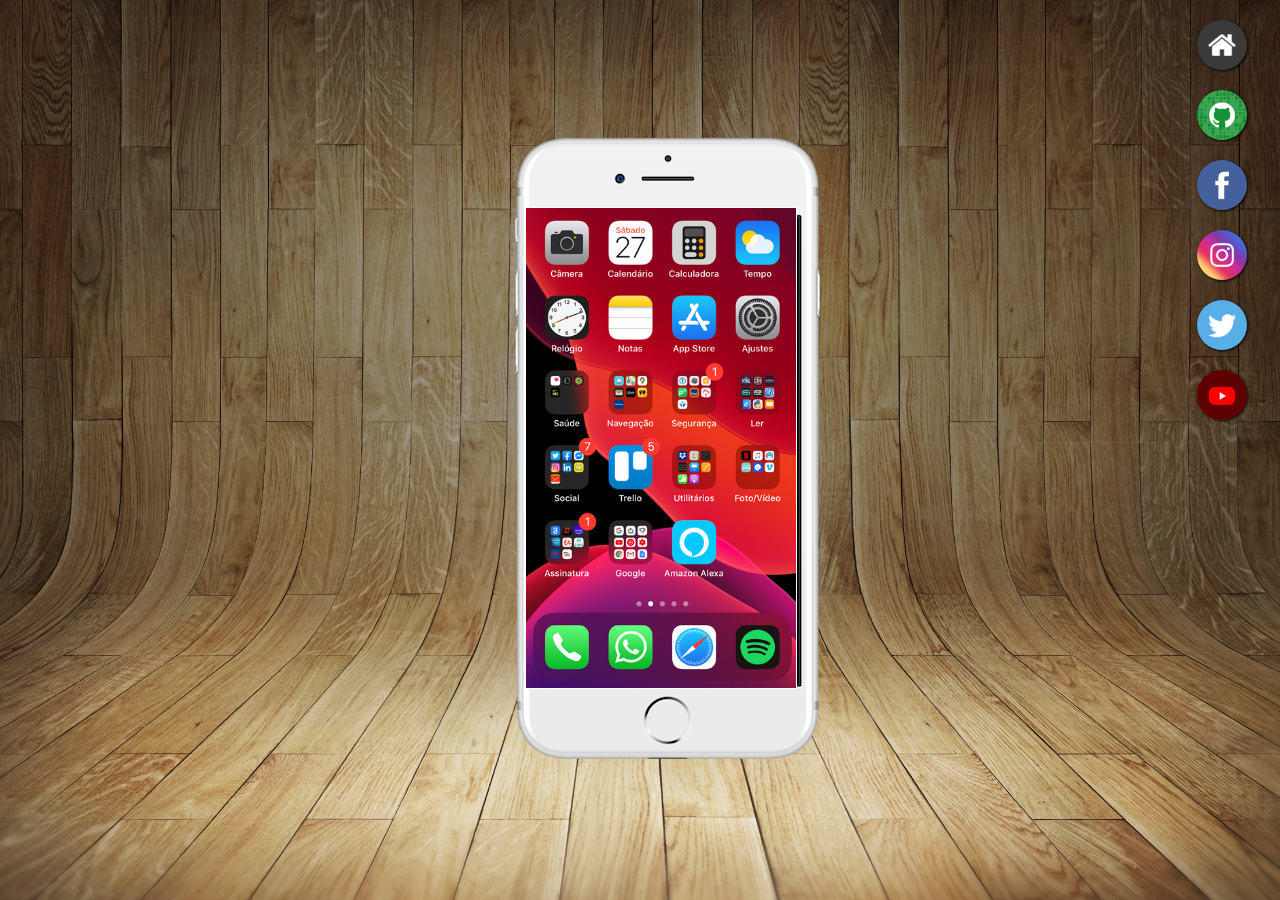
==== face.html @ e348c0af "new folder" ====
<!DOCTYPE html>
<html lang="pt-br">
<head>
    <meta charset="UTF-8">
    <meta name="viewport" content="width=device-width, initial-scale=1.0">
    <link rel="shortcut icon" href="favicon.ico" type="image/x-icon">
    <link rel="stylesheet" href="style.css">
    <title>Projeto iphone</title>
</head>
<body>
    <div class="celular">
        <img src="imagens/frame-iphone.png" alt="iphone">
    </div>

    <div class="tags">
        <a href=""><img  class="logo" src="imagens/logo-home.jpg" alt=""></a>
        <a href="#"><img  class="logo" src="imagens/logo-github.jpg" alt=""></a>
        <a href="#"><img  class="logo" src="imagens/logo-facebook.jpg" alt=""></a>
        <a href="#"><img  class="logo" src="imagens/logo-instagram.jpg" alt=""></a>
        <a href="#"><img  class="logo" src="imagens/logo-twitter.jpg" alt=""></a>
        <a href="#"><img  class="logo" src="imagens/logo-youtube.jpg" alt=""></a>
    </div>

    <iframe></iframe>
</body>
</html>
---- style.css ----
@charset "utf-8";

body{
    position: relative;
    margin: 0px;
    background-image: url(imagens/fundo-madeira.jpg);
    background-repeat: no-repeat;
    background-size: cover;
}

.celular{
    position: absolute;
    top: 15vh;
    left: 40vw;
}

.tags{
    position: absolute;
    right: 1vw;
}

.logo{
    margin: 20px;
    display: block;
    height: 50px;
    width: 50px;
    border-radius: 50%;
    box-shadow: 1px 1px 3px black;
}

.logo:hover{
    border: 1px solid white;
    box-shadow: 1px 1px 8px white;
    height: 60px;
    width: 60px;
    transition: 0.5s;
}

iframe{
    position: absolute;
    top: 23vh;
    left: 41vw; 
    height: 480px;
    width: 270px;
    background-image: url(imagens/tela-home.jpg);
    background-repeat: no-repeat;
    background-size: cover;
    border: 1px solid white;

}
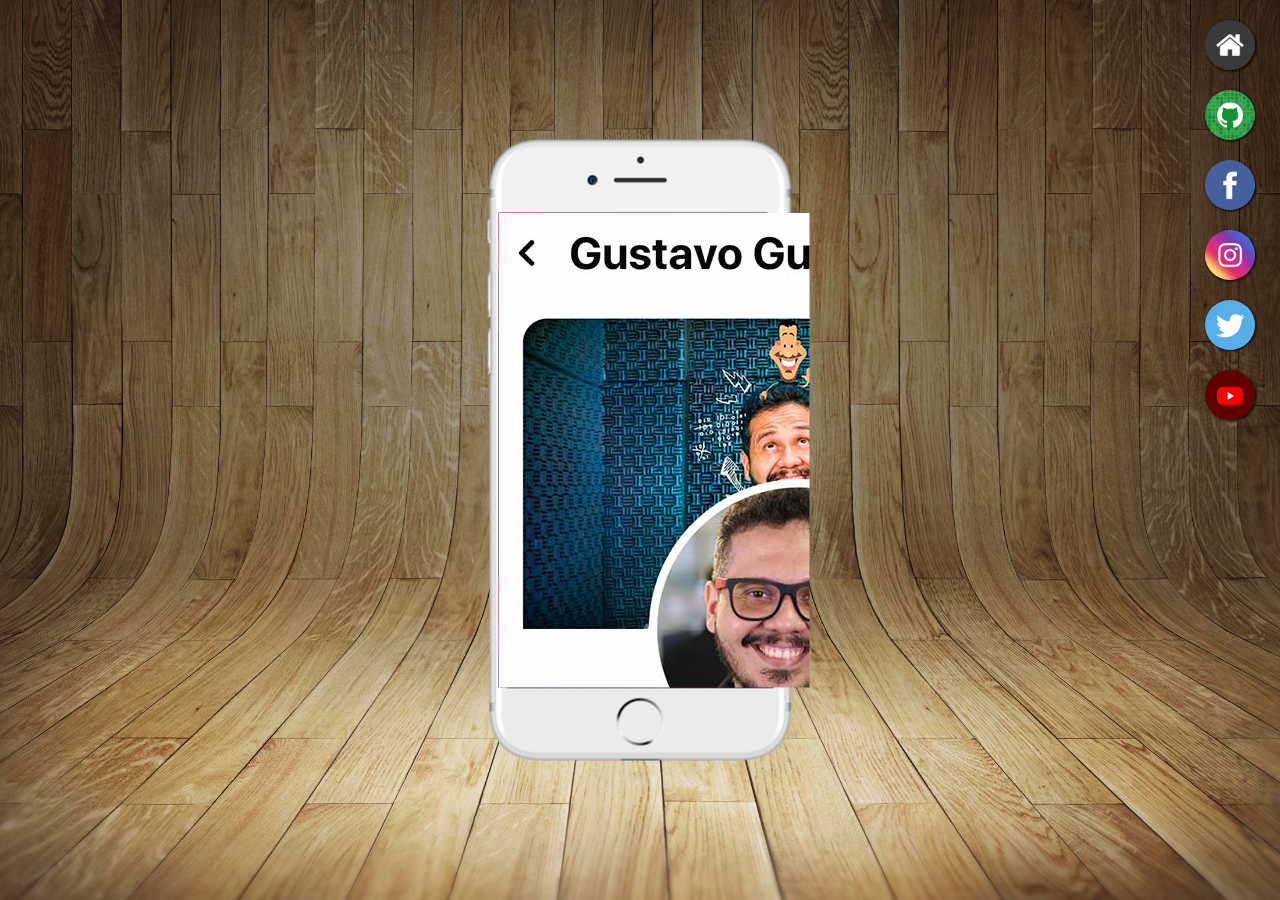
==== commit faf84e9c: "09/03/2025" ====
--- a/face.html
+++ b/face.html
@@ -5,13 +5,74 @@
     <meta name="viewport" content="width=device-width, initial-scale=1.0">
     <link rel="shortcut icon" href="favicon.ico" type="image/x-icon">
     <link rel="stylesheet" href="style.css">
-    <title>Projeto iphone</title>
+    <title>Projeto iphone - FaceBook</title>
 </head>
+
+<style>
+@charset "utf-8";
+
+*{
+    margin: 0px;
+    padding: 0px;
+}
+
+body{
+    position: relative;
+    height: 100vh;
+    width: 100vw;
+    background-image: url(imagens/fundo-madeira.jpg);
+    background-position: center center;
+    background-repeat: no-repeat;
+    background-size: cover;
+}
+
+    .iphone{
+    position: absolute;
+    background-image: url(imagens/frame-iphone.png);
+    background-repeat: no-repeat;
+    height: 627px;
+    width: 311px;
+    left: 50%;
+    top: 50%;
+    transform: translate(-50%, -50%);
+}
+
+
+.tags{
+    position: absolute;
+    right: 5px;
+   
+}
+
+.logo{
+    margin: 20px;
+    display: block;
+    height: 50px;
+    width: 50px;
+    border-radius: 50%;
+    box-shadow: 1px 1px 3px black;
+}
+
+.logo:hover{
+    border: 1px solid white;
+    margin: 1px;
+    box-shadow: 1px 1px 8px white;
+    height: 60px;
+    width: 60px;
+    transition: 0.5s;
+}
+
+iframe{
+
+}
+
+</style>
+
 <body>
-    <div class="celular">
-        <img src="imagens/frame-iphone.png" alt="iphone">
-    </div>
 
+    <div class="iphone"></div>
+    
+    
     <div class="tags">
         <a href=""><img  class="logo" src="imagens/logo-home.jpg" alt=""></a>
         <a href="#"><img  class="logo" src="imagens/logo-github.jpg" alt=""></a>
@@ -21,6 +82,8 @@
         <a href="#"><img  class="logo" src="imagens/logo-youtube.jpg" alt=""></a>
     </div>
 
-    <iframe></iframe>
+    <iframe src="imagens/tela-facebook.jpg" frameborder="0" width="311px"></iframe>
+
+
 </body>
 </html>--- a/style.css
+++ b/style.css
@@ -1,22 +1,36 @@
 @charset "utf-8";
+
+*{
+    margin: 0px;
+    padding: 0px;
+}
 
 body{
     position: relative;
-    margin: 0px;
+    height: 100vh;
+    width: 100vw;
     background-image: url(imagens/fundo-madeira.jpg);
+    background-position: center center;
     background-repeat: no-repeat;
     background-size: cover;
 }
 
-.celular{
+    .iphone{
     position: absolute;
-    top: 15vh;
-    left: 40vw;
+    background-image: url(imagens/frame-iphone.png);
+    background-repeat: no-repeat;
+    height: 627px;
+    width: 311px;
+    left: 50%;
+    top: 50%;
+    transform: translate(-50%, -50%);
 }
+
 
 .tags{
     position: absolute;
-    right: 1vw;
+    right: 5px;
+   
 }
 
 .logo{
@@ -30,6 +44,7 @@
 
 .logo:hover{
     border: 1px solid white;
+    margin: 1px;
     box-shadow: 1px 1px 8px white;
     height: 60px;
     width: 60px;
@@ -38,13 +53,13 @@
 
 iframe{
     position: absolute;
-    top: 23vh;
-    left: 41vw; 
-    height: 480px;
-    width: 270px;
     background-image: url(imagens/tela-home.jpg);
     background-repeat: no-repeat;
-    background-size: cover;
-    border: 1px solid white;
+    background-size: contain;
+    height: 475px;
+    width: 311px;
+    left: 51.1vw;
+    top: 50vh;
+    transform: translate(-50%, -50%);
 
-}
+}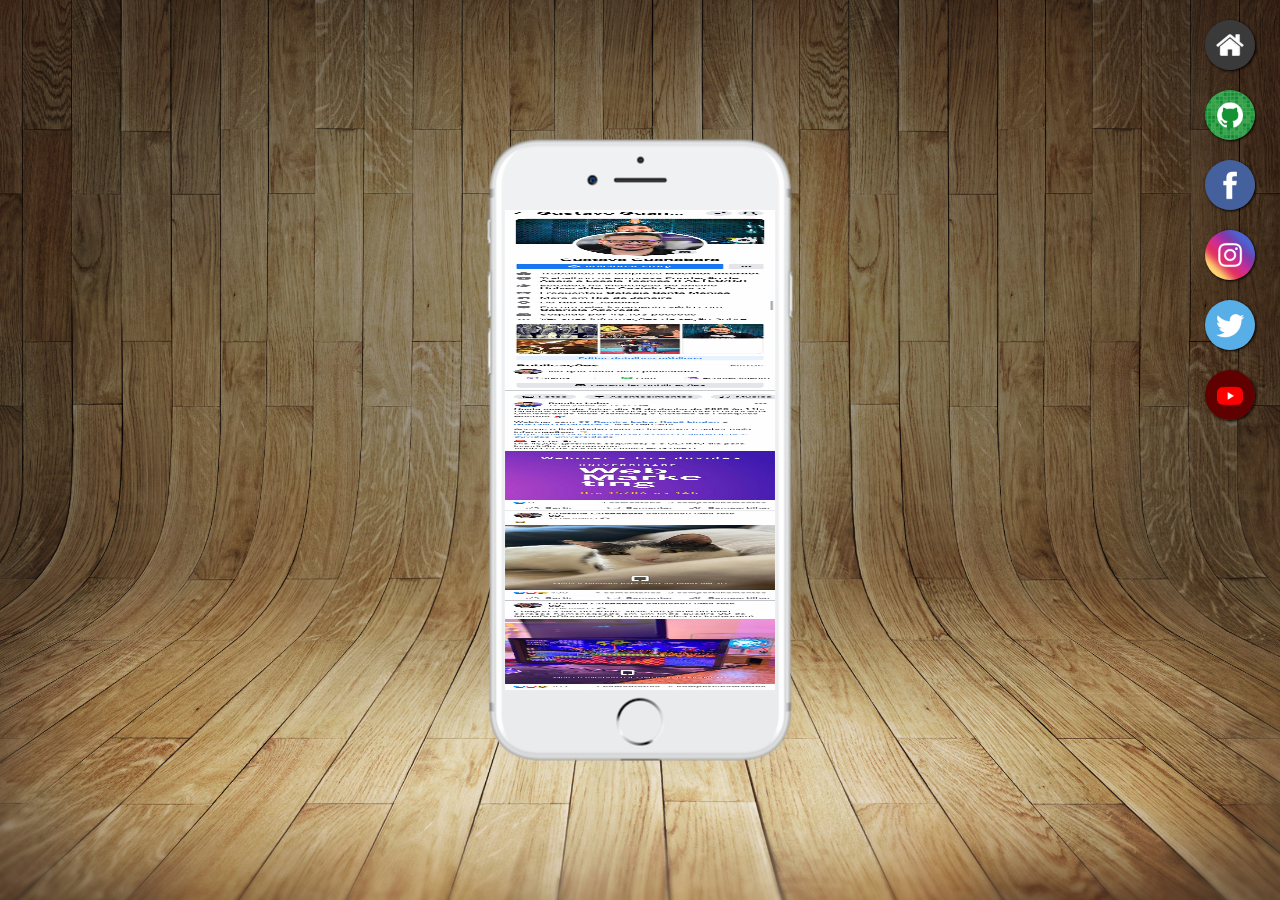
==== commit 1b2a5691: "update face" ====
--- a/face.html
+++ b/face.html
@@ -4,7 +4,6 @@
     <meta charset="UTF-8">
     <meta name="viewport" content="width=device-width, initial-scale=1.0">
     <link rel="shortcut icon" href="favicon.ico" type="image/x-icon">
-    <link rel="stylesheet" href="style.css">
     <title>Projeto iphone - FaceBook</title>
 </head>
 
@@ -27,14 +26,15 @@
 }
 
     .iphone{
+    background-image: url(imagens/frame-iphone.png);
     position: absolute;
-    background-image: url(imagens/frame-iphone.png);
     background-repeat: no-repeat;
     height: 627px;
     width: 311px;
     left: 50%;
     top: 50%;
     transform: translate(-50%, -50%);
+    object-fit: cover;
 }
 
 
@@ -62,16 +62,37 @@
     transition: 0.5s;
 }
 
-iframe{
+.container{
+    position: relative;
+    background-image: url('imagens/tela-facebook.jpg'); 
+    background-size: cover; 
+    background-position: top center;
+    background-repeat: no-repeat;
+    overflow-y: scroll; 
+    height: 480px;
+    width: 270px;
+    left: 50%;
+    top: 50%;
+    transform: translate(-50%, -50%);
+}
 
+.tela-facebook{
+    position: absolute;
+    height: 480px;
+    width: 270px;
+    left: 50%;
+    top: 50%;
+    transform: translate(-50%, -50%);
+    overflow: scroll;
 }
+
+
 
 </style>
 
 <body>
 
     <div class="iphone"></div>
-    
     
     <div class="tags">
         <a href=""><img  class="logo" src="imagens/logo-home.jpg" alt=""></a>
@@ -82,7 +103,7 @@
         <a href="#"><img  class="logo" src="imagens/logo-youtube.jpg" alt=""></a>
     </div>
 
-    <iframe src="imagens/tela-facebook.jpg" frameborder="0" width="311px"></iframe>
+    <img src="imagens/tela-facebook.jpg" alt="Facebook" class="tela-facebook">
 
 
 </body>
